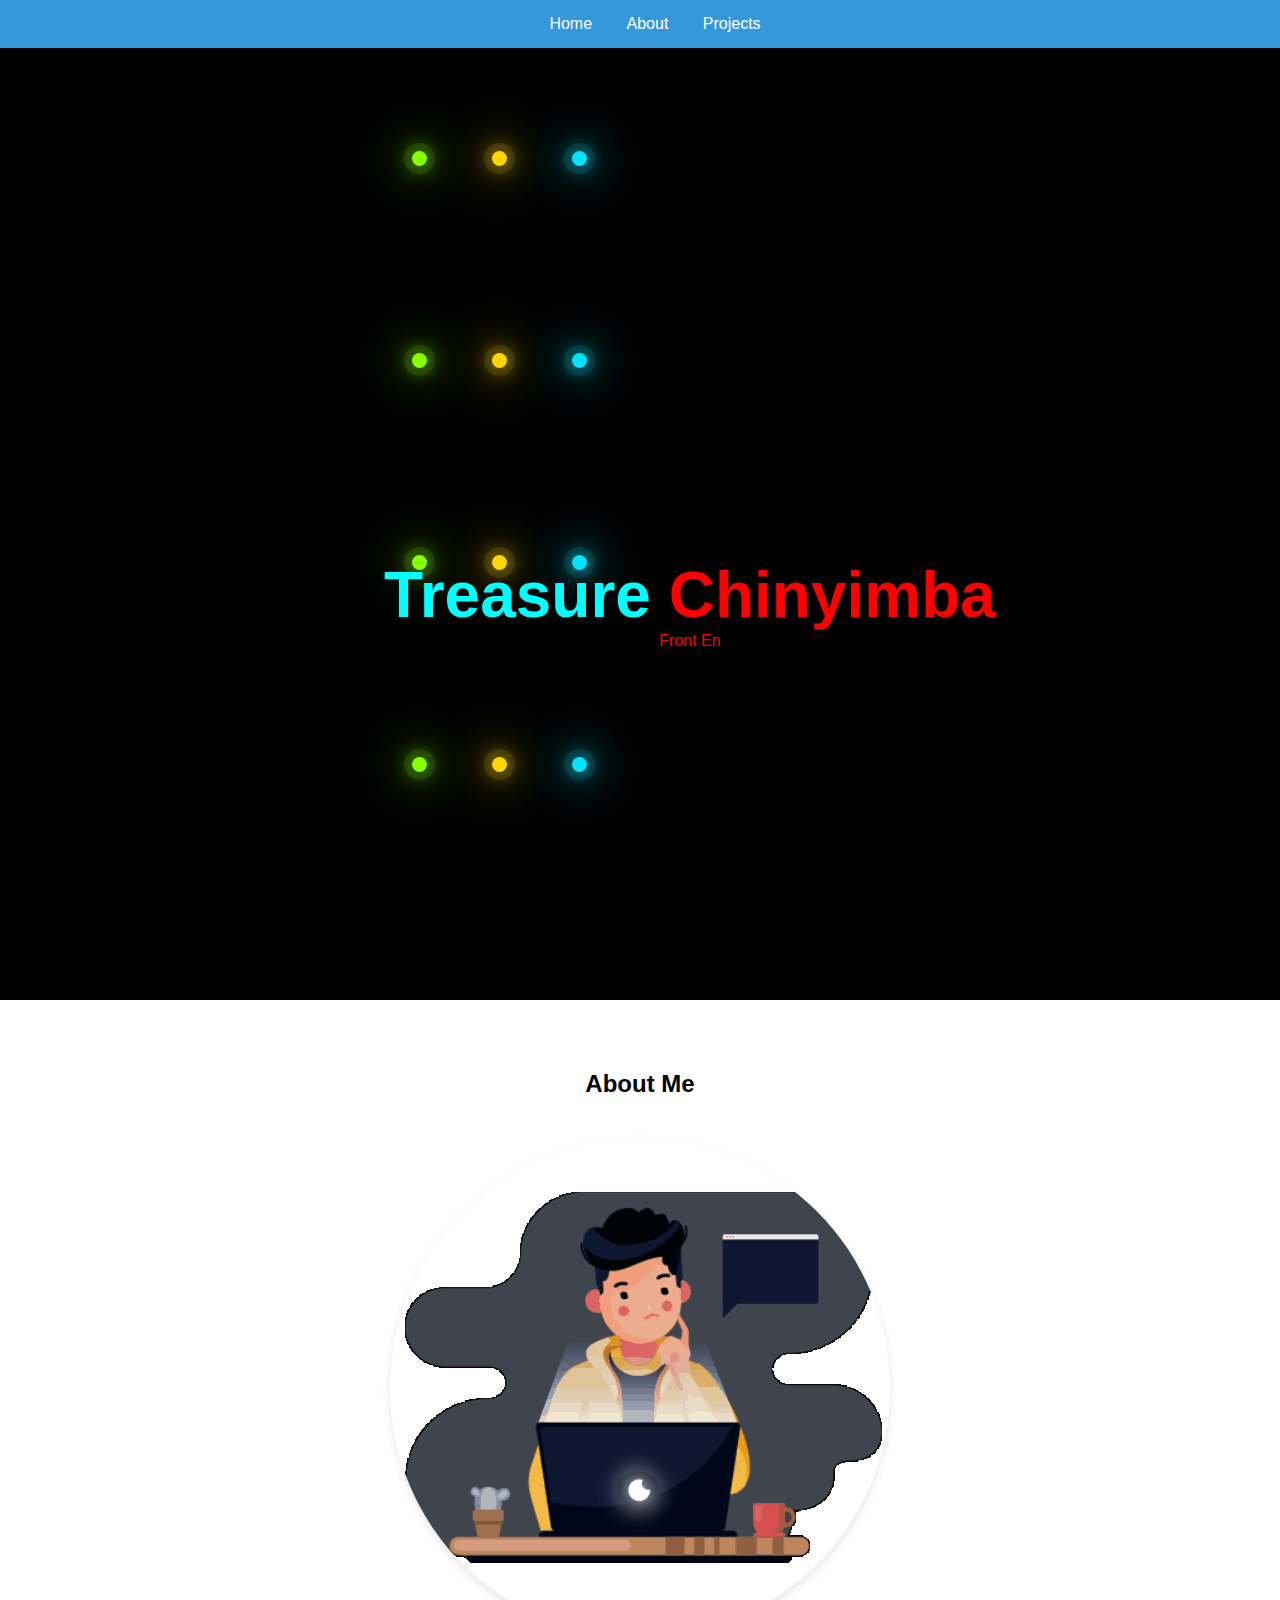
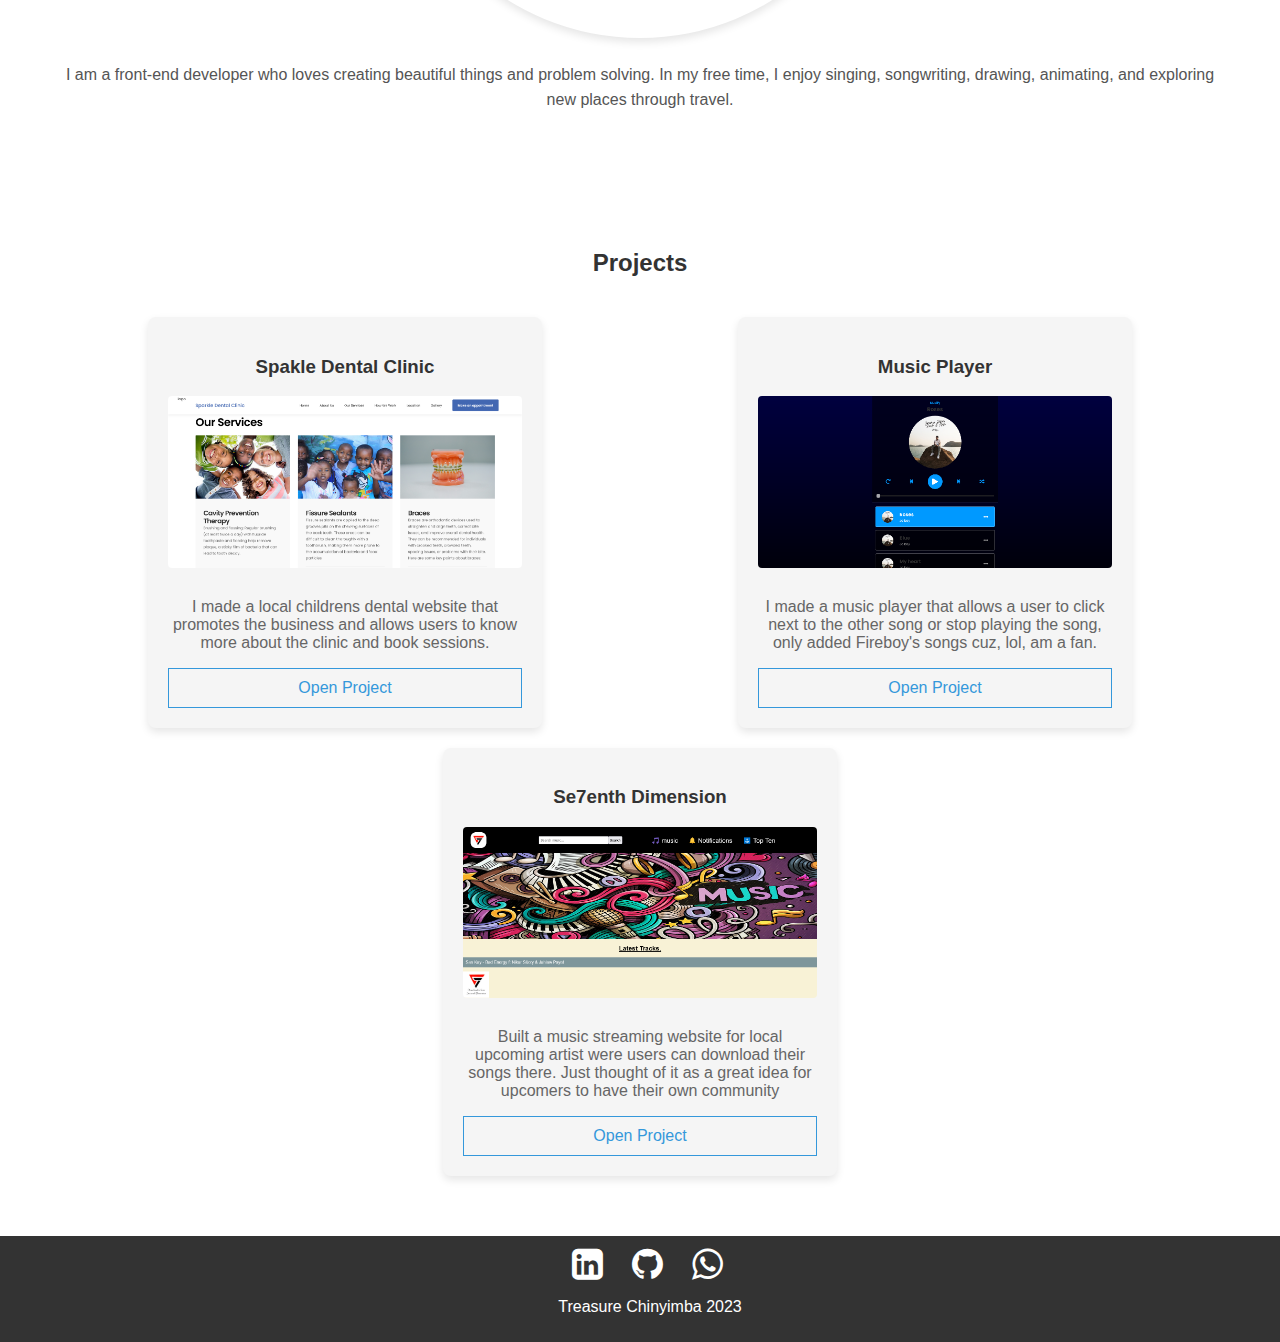
==== index.html @ 6fae4229 "first commit" ====
<!DOCTYPE html>
<html lang="en">
<head>
  <meta charset="UTF-8">
  <meta name="viewport" content="width=device-width, initial-scale=1.0">
  <title>Treasure Chinyimba - Portfolio</title>
  <link rel="stylesheet" href="style.css">
  <link rel="stylesheet" href="https://cdnjs.cloudflare.com/ajax/libs/font-awesome/4.7.0/css/font-awesome.min.css">
</head>
<body>

  <!-- Navbar -->
  <nav>
    <span class="menu-toggle">&#9776;</span>
    <a href="#home" class="nav-link">Home</a>
    <a href="#about" class="nav-link">About</a>
    <a href="#projects" class="nav-link">Projects</a>
  </nav>

<!-- Home Section -->
<section id="home">
    <div class="glowing">
    
        <span style="--i:1;"></span>
        
        <span style="--i:2;"></span>
        
        <span style="--i:3;"></span>
        
      </div>
      
      <div class="glowing">
        
        <span style="--i:1;"></span>
        
        <span style="--i:2;"></span>
        
        <span style="--i:3;"></span>
        
      </div>
      
      <div class="glowing">
        
        <span style="--i:1;"></span>
        
        <span style="--i:2;"></span>
        
        <span style="--i:3;"></span>
        
      </div>
      
      <div class="glowing">
        
        <span style="--i:1;"></span>
        
        <span style="--i:2;"></span>
        
        <span style="--i:3;"></span>
        
      </div>
      
    <div id="hi-text"></div>
    <h1 style="color: cyan;">Treasure <span style="color: red;">Chinyimba</span></h1>
    <p id="developer-text" style="color: red;"></p>
  </section>
  

<!-- About Section -->
<section id="about">
    <h2>About Me</h2>
    <img src="images/boy.gif" alt="Treasure Chinyimba">
    <p>I am a front-end developer who loves creating beautiful things and problem solving. In my free time, I enjoy singing, songwriting, drawing, animating, and exploring new places through travel.</p>
  </section>
  

  <!-- Projects Section -->
<section id="projects">
    <h2>Projects</h2>
  
    <!-- Project 1 -->
    <div class="project">
      <h3>Spakle Dental Clinic</h3>
      <img src="images/Screenshot 2023-12-15 at 19-17-28 Sparkle Dental.png" alt="Project 1">
      <p>I made a local childrens dental website that promotes the business and allows users to know more about the clinic and book sessions.</p>
      <a href="/projects/sparkle_site/index.html" target="_blank">Open Project</a>
    </div>
  
    <!-- Project 2 -->
    <div class="project">
      <h3>Music Player</h3>
      <img src="images/Screenshot 2023-12-15 at 19-17-41 Music player.png" alt="Project 2">
      <p>I made a music player that allows a user to click next to the other song or stop playing the song, only added Fireboy's songs cuz, lol, am a fan.</p>
      <a href="/projects/file sharing/index.html" target="_blank">Open Project</a>
    </div>
  
    <!-- Project 3 -->
    <div class="project">
      <h3>Se7enth Dimension</h3>
      <img src="images/Screenshot 2023-12-15 at 19-17-53 Se7enth Dimension.png" alt="Project 3">
      <p>Built a music streaming website for local upcoming artist were users can download their songs there. Just thought of it as a great idea for upcomers to have their own community</p>
      <a href="/projects/Music site/index.html" target="_blank">Open Project</a>
    </div>
  </section>

  
  <!-- Footer -->
<footer>
    <a href="https://www.linkedin.com/in/treasure-chinyimba-a72684232/" target="_blank"><i class="fa fa-linkedin-square" style="font-size:36px"></i>
    <a href="https://github.com/TreasureChinyimba" target="_blank"><i class="fa fa-github" style="font-size:36px"></i></a>
    <a href="https://wa.me/+260772150004" target="_blank"><i class="fa fa-whatsapp" style="font-size:36px"></i></a>
    <p>Treasure Chinyimba 2023</p>
  </footer>

  <script src="app.js"></script>
</body>
</html>
---- style.css ----
body {
    font-family: 'Arial', sans-serif;
    margin: 0;
    padding: 0;
    box-sizing: border-box;
    display: flex;
    flex-direction: column;
    overflow-x: hidden;
    min-height: 100vh; /* Ensures the body takes at least the full height of the viewport */
  }
  
 /* Home Section */
#home {
    height: 100vh; /* Set the height of the home section to the viewport height */
    display: flex;
    flex-direction: column;
    justify-content: center;
    align-items: center;
    overflow: hidden;
  }

  #home {
    display: flex; 
    justify-content: center;
    align-items: center;
    width: 100%;
    min-height: 100vh;
    background: #000;
    overflow: hidden;
  }
  
  #home h1,
  #home p {
    margin: 0;
    position: relative;
    bottom: 300px;
    
  }

  #home h1 {
    font-size: 4em;
  }
  

  .glowing {
    position: relative;
    min-width: 700px;
    height: 550px;
    margin: -150px;
    transform-origin: right;
    animation: colorChange 5s linear infinite;
  }
  
  .glowing:nth-child(even) {
    transform-origin: left;
  }
  
  @keyframes colorChange {
    0% {
      filter: hue-rotate(0deg);
      transform: rotate(0deg);
    }
    100% {
      filter: hue-rotate(360deg);
      transform: rotate(360deg);
    }
  }
  
  .glowing span {
    position: absolute;
    top: calc(80px * var(--i));
    left: calc(80px * var(--i));
    bottom: calc(80px * var(--i));
    right: calc(80px * var(--i));
  }
  
  .glowing span::before {
    content: "";
    position: absolute;
    top: 50%;
    left: -8px;
    width: 15px;
    height: 15px;
    background: #f00;
    border-radius: 50%;
  }
  
  .glowing span:nth-child(3n + 1)::before {
    background: rgba(134,255,0,1);
    box-shadow: 0 0 20px rgba(134,255,0,1),
      0 0 40px rgba(134,255,0,1),
      0 0 60px rgba(134,255,0,1),
      0 0 80px rgba(134,255,0,1),
      0 0 0 8px rgba(134,255,0,.1);
  }
  
  .glowing span:nth-child(3n + 2)::before {
    background: rgba(255,214,0,1);
    box-shadow: 0 0 20px rgba(255,214,0,1),
      0 0 40px rgba(255,214,0,1),
      0 0 60px rgba(255,214,0,1),
      0 0 80px rgba(255,214,0,1),
      0 0 0 8px rgba(255,214,0,.1);
  }
  
  .glowing span:nth-child(3n + 3)::before {
    background: rgba(0,226,255,1);
    box-shadow: 0 0 20px rgba(0,226,255,1),
      0 0 40px rgba(0,226,255,1),
      0 0 60px rgba(0,226,255,1),
      0 0 80px rgba(0,226,255,1),
      0 0 0 8px rgba(0,226,255,.1);
  }
  
  .glowing span:nth-child(3n + 1) {
    animation: animate 10s alternate infinite;
  }
  
  .glowing span:nth-child(3n + 2) {
    animation: animate-reverse 3s alternate infinite;
  }
  
  .glowing span:nth-child(3n + 3) {
    animation: animate 8s alternate infinite; 
  }
  
  @keyframes animate {
    0% {
      transform: rotate(180deg);
    }
    50% {
      transform: rotate(0deg);
    }
    100% {
      transform: rotate(360deg);
    }
  }
  
  @keyframes animate-reverse {
    0% {
      transform: rotate(360deg);
    }
    
    50% {
      transform: rotate(180deg);
    }
    
    100% {
      transform: rotate(0deg);
    }
  }
  
  
  /* Navbar Styles */
  nav {
    background-color: #3498db;
    color: #fff;
    padding: 15px;
    text-align: center;
    position: fixed;
    width: 100%;
    z-index: 1000;
  }
  
  nav a {
    color: #fff;
    text-decoration: none;
    margin: 0 15px;
  }
  
  /* Toggle button for small screens */
  .menu-toggle {
    display: none;
    cursor: pointer;
  }
  
  /* Main Sections */
  section {
    padding: 50px;
  }
  
 /* Projects Section */
#projects {
    display: flex;
    flex-wrap: wrap;
    justify-content: space-around;
    text-align: center;
  }
  
  #projects h2 {
    width: 100%; /* Make the title take the full width */
    margin-bottom: 30px;
    color: #333;
  }
  
  .project {
    width: 30%;
    margin: 10px;
    text-align: center;
    padding: 20px;
    background-color: #f5f5f5;
    box-shadow: 0 4px 8px rgba(0, 0, 0, 0.1);
    border-radius: 8px;
  }
  
  .project img {
    max-width: 100%;
    border-radius: 4px;
    margin-bottom: 10px;
  }
  
  .project h3 {
    color: #333;
  }
  
  .project p {
    color: #666;
  }
  
  .project a {
    display: block;
    margin-top: 10px;
    color: #3498db;
    transition: 0.3s;
    text-decoration: none;
    border: 1px solid #3498db;
    padding: 10px;
  }
  
  .project a:hover {
    background-color: #3498db;
    color: #fff;
  }
   

  /* About Section */
#about {
    text-align: center;
  }
  
  #about img {
    max-width: 100%;
    border-radius: 50%; /* Make the image circular */
    margin-top: 20px;
    box-shadow: 0 4px 8px rgba(0, 0, 0, 0.1);
  }
  
  #about p {
    margin-top: 20px;
    color: #555;
    line-height: 1.6;
  }
  
  
  /* Footer Styles */
footer {
    background-color: #333;
    color: #fff;
    text-align: center;
    padding: 10px;
    margin-top: auto;
    width: 100%;
  }
  
  footer a {
    color: #fff;
    text-decoration: none;
    margin: 0 10px;
  }
  
  /* Added style for Font Awesome icons */
  footer i {
    margin-right: 5px;
  }
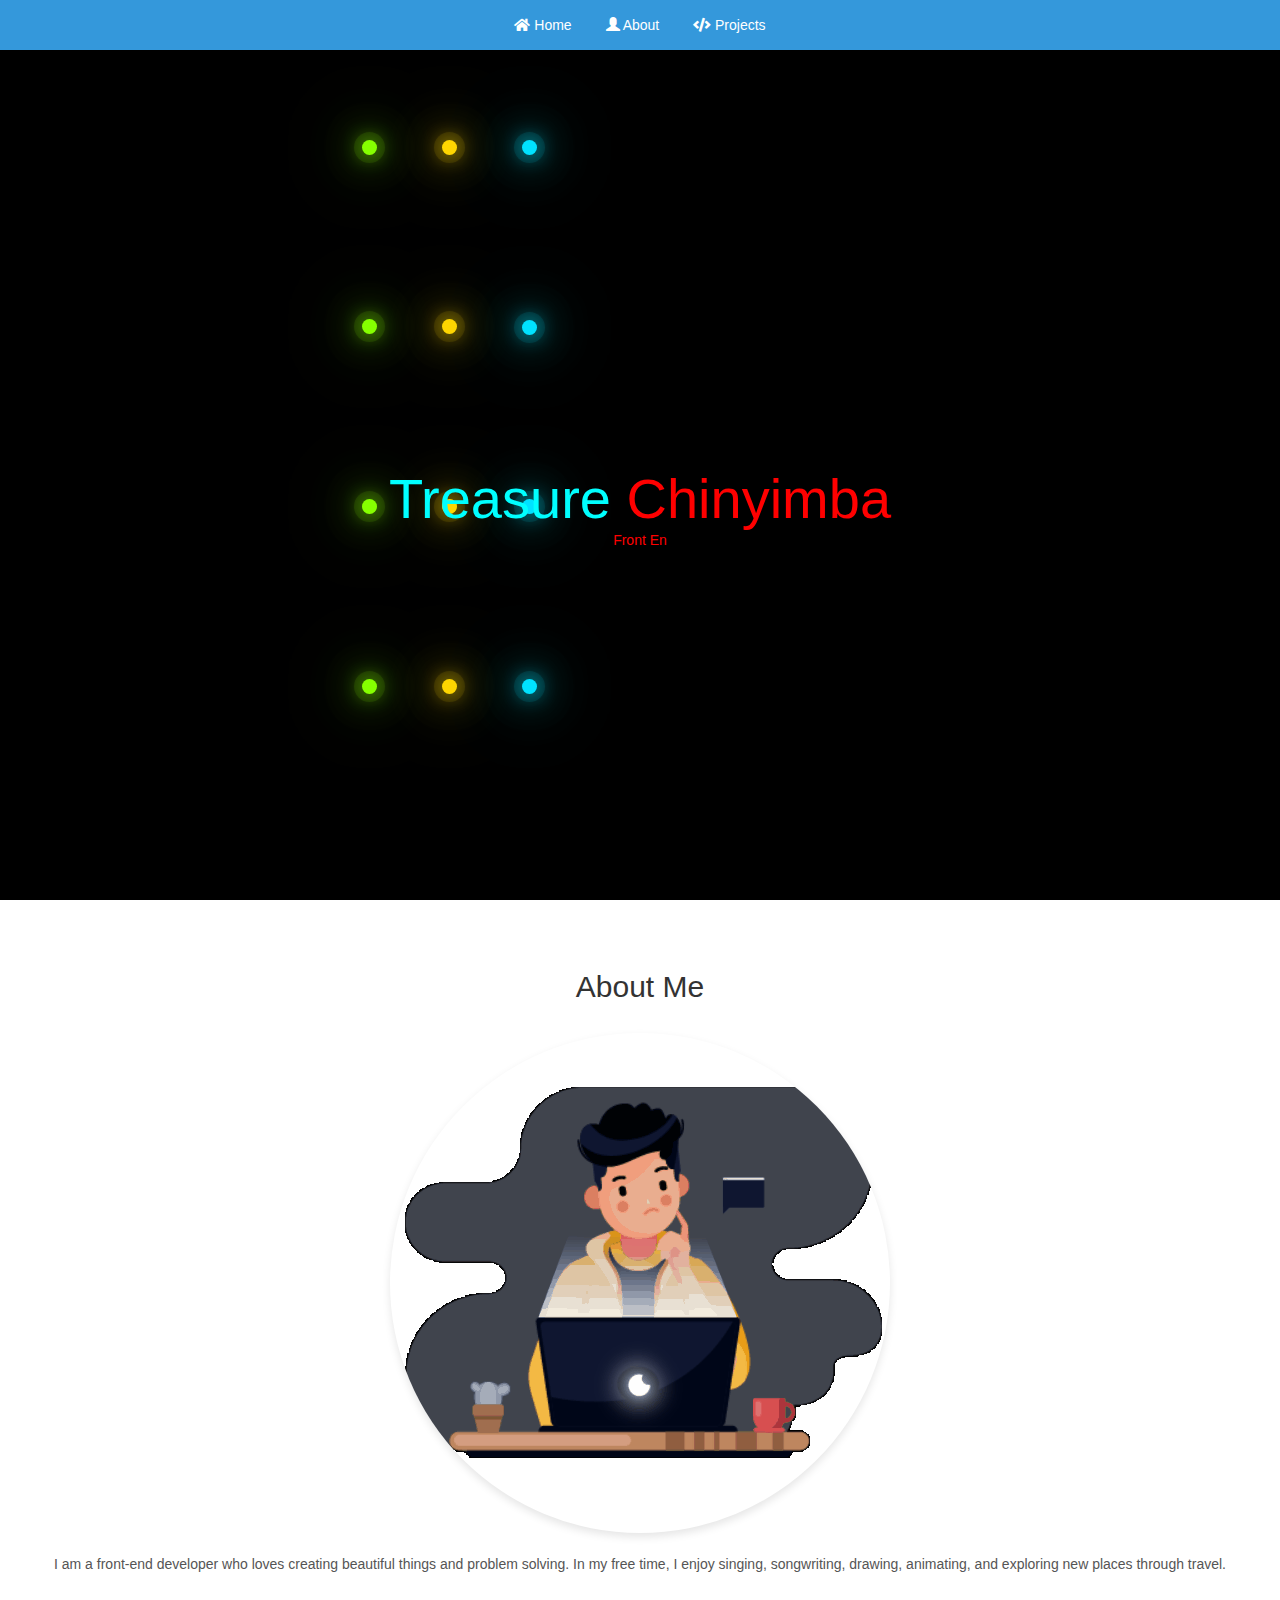
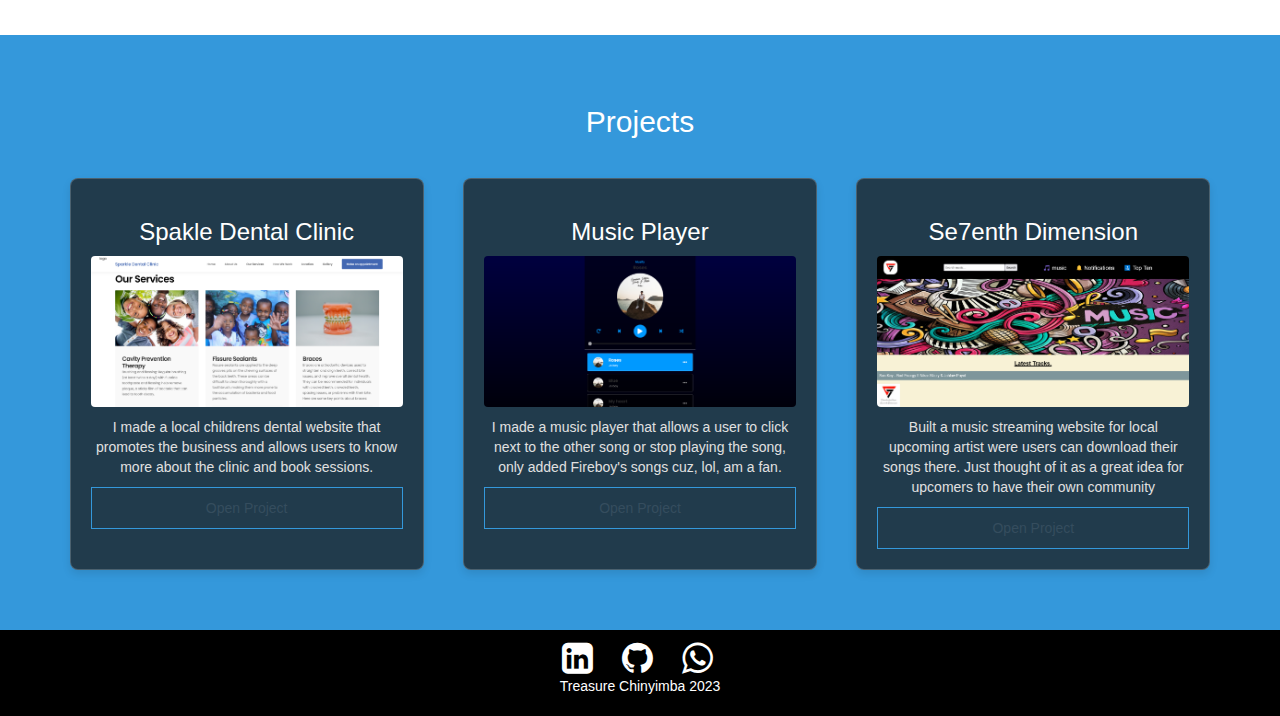
==== commit e783aabe: "added icons" ====
--- a/index.html
+++ b/index.html
@@ -5,6 +5,8 @@
   <meta name="viewport" content="width=device-width, initial-scale=1.0">
   <title>Treasure Chinyimba - Portfolio</title>
   <link rel="stylesheet" href="style.css">
+  <link rel="stylesheet" href="https://maxcdn.bootstrapcdn.com/bootstrap/3.3.6/css/bootstrap.min.css">
+  <link rel="stylesheet" href="https://cdnjs.cloudflare.com/ajax/libs/font-awesome/5.15.4/css/all.min.css">
   <link rel="stylesheet" href="https://cdnjs.cloudflare.com/ajax/libs/font-awesome/4.7.0/css/font-awesome.min.css">
 </head>
 <body>
@@ -12,9 +14,9 @@
   <!-- Navbar -->
   <nav>
     <span class="menu-toggle">&#9776;</span>
-    <a href="#home" class="nav-link">Home</a>
-    <a href="#about" class="nav-link">About</a>
-    <a href="#projects" class="nav-link">Projects</a>
+    <a href="#home" class="nav-link"> <i class="fas fa-home"></i> Home</a>
+    <a href="#about" class="nav-link"><i class="glyphicon glyphicon-user"></i> About</a>
+    <a href="#projects" class="nav-link"><i class="fas fa-code"></i> Projects</a>
   </nav>
 
 <!-- Home Section -->
--- a/style.css
+++ b/style.css
@@ -185,12 +185,13 @@
     flex-wrap: wrap;
     justify-content: space-around;
     text-align: center;
+    background: #3498db;
   }
   
   #projects h2 {
     width: 100%; /* Make the title take the full width */
     margin-bottom: 30px;
-    color: #333;
+    color: #ffffff;
   }
   
   .project {
@@ -198,9 +199,15 @@
     margin: 10px;
     text-align: center;
     padding: 20px;
-    background-color: #f5f5f5;
+    background-color: #1b1b1bbe;
+    border: 1px solid rgba(255, 255, 255, 0.192);
     box-shadow: 0 4px 8px rgba(0, 0, 0, 0.1);
     border-radius: 8px;
+    transition: 0.2s;
+  }
+
+  .project:hover {
+    border: 1px solid rgba(255, 255, 255, 0.479);
   }
   
   .project img {
@@ -210,17 +217,17 @@
   }
   
   .project h3 {
-    color: #333;
+    color: #ffffff;
   }
   
   .project p {
-    color: #666;
+    color: #e0e0e0;
   }
   
   .project a {
     display: block;
     margin-top: 10px;
-    color: #3498db;
+    color: #354d5e;
     transition: 0.3s;
     text-decoration: none;
     border: 1px solid #3498db;
@@ -254,7 +261,7 @@
   
   /* Footer Styles */
 footer {
-    background-color: #333;
+    background-color: #000000;
     color: #fff;
     text-align: center;
     padding: 10px;
@@ -272,4 +279,12 @@
   footer i {
     margin-right: 5px;
   }
-  +
+  i {
+    transition: 0.2s;
+    cursor: pointer;
+  }
+  
+  i:hover {
+    color: #3498db;
+  }